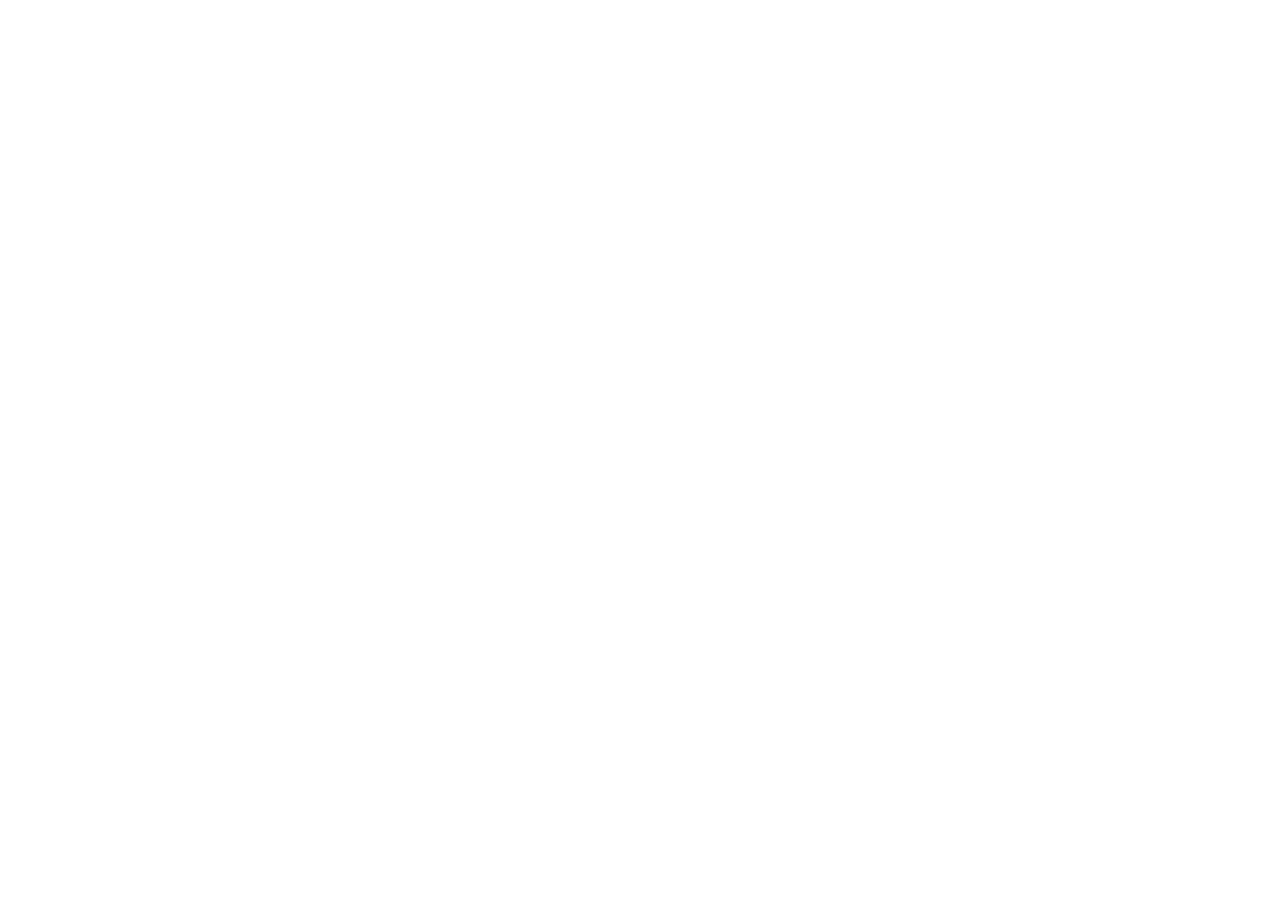
==== To do/index.html @ cd0bb6e5 "new to do" ====
<!DOCTYPE html>
<html lang="ru">
<head>
    <meta charset="UTF-8">
    <meta http-equiv="X-UA-Compatible" content="IE=edge">
    <meta name="viewport" content="width=device-width, initial-scale=1.0">
    <script defer src="./js/script.js"></script>
    <title>To do list</title>
</head>
<body>
    
</body>
</html>
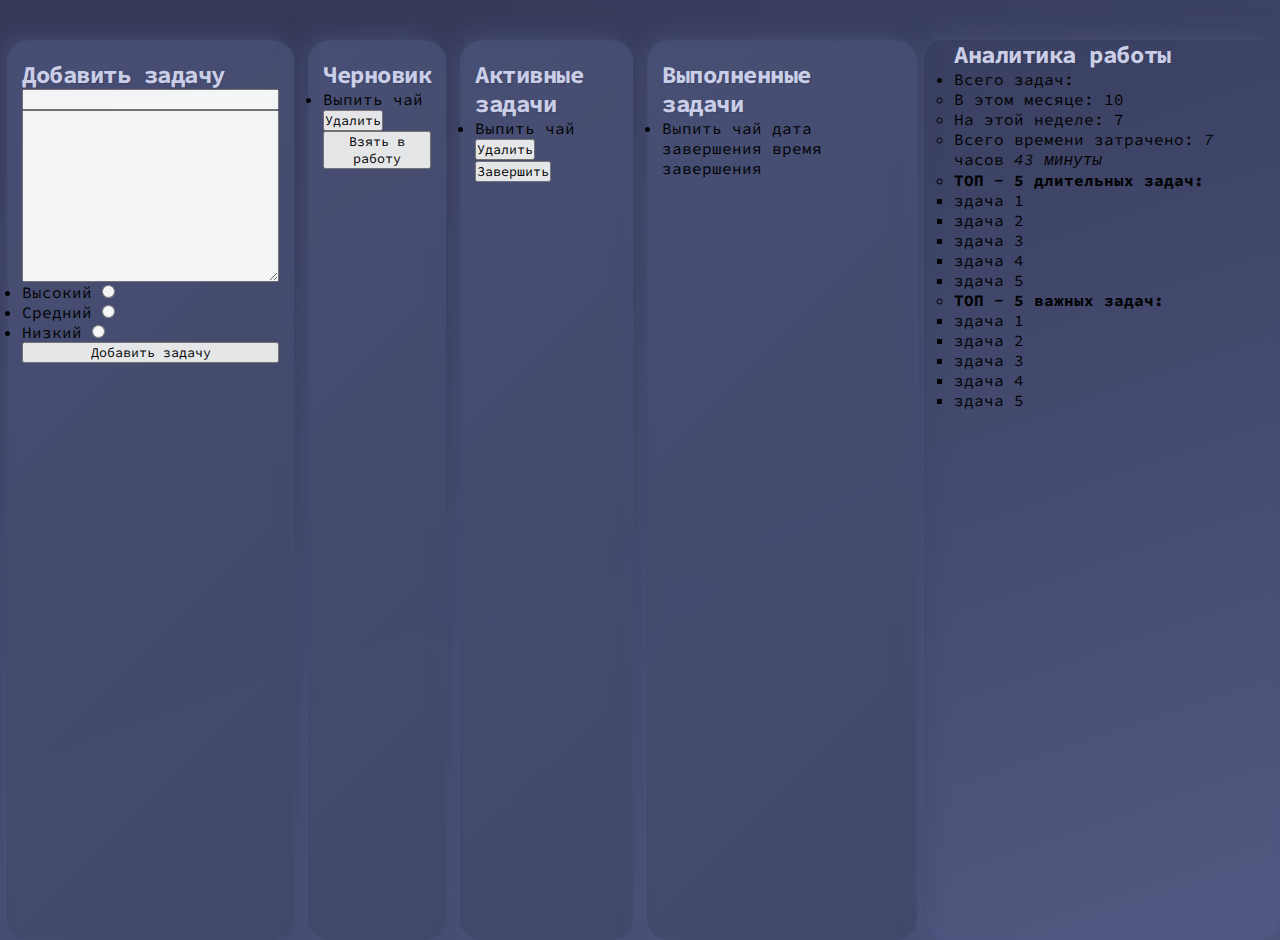
==== commit 2c267d4d: "HTML completed" ====
--- a/To do/index.html
+++ b/To do/index.html
@@ -4,10 +4,119 @@
     <meta charset="UTF-8">
     <meta http-equiv="X-UA-Compatible" content="IE=edge">
     <meta name="viewport" content="width=device-width, initial-scale=1.0">
+    <link rel="preconnect" href="https://fonts.googleapis.com">
+    <link rel="preconnect" href="https://fonts.gstatic.com" crossorigin>
+    <link href="https://fonts.googleapis.com/css2?family=Source+Code+Pro:wght@300;400;700&display=swap" rel="stylesheet">
+    <link rel="stylesheet" href="./style/style.css">
     <script defer src="./js/script.js"></script>
     <title>To do list</title>
 </head>
 <body>
+    <section class="main">
+        <section class="todo__wrap">
+            <div class="todo__wrap_task">
+                <h3 class="todo__title_task">Добавить задачу</h3>
+                <input type="text" class="header__task_header">
+                <textarea name="addTask"  cols="30" rows="10" class="task__description"></textarea>
+                <ul class="task__priority--wrap">
+                    <li class="task__priority--item">
+                        <span class="task__priority--header">Высокий</span>
+                        <input type="radio" name="priority" id="priority1">
+                    </li>
+                    <li class="task__priority--item">
+                        <span class="task__priority--header">Средний</span>
+                        <input type="radio" name="priority" id="priority2">
+                    </li>
+                    <li class="task__priority--item">
+                        <span class="task__priority--header">Низкий</span>
+                        <input type="radio" name="priority" id="priority3">
+                    </li>
+                </ul>
+                <button class="add_task" type="submit">Добавить задачу</button>
+            </div>
+            <div class="todo__wrap_task">
+                <h3 class="todo__backlog_task">Черновик</h3>
+                <ul class="backlog-list">
+                    <li class="backlog-list__item">Выпить чай</li>
+                    <button class="backlog-list__item--delete">Удалить</button>
+                    <button class="backlog-list__item--take-work">Взять в работу</button>
+                </ul>
+            </div>
+            <div class="todo__wrap_task">
+                <h3 class="todo__title_task">Активные задачи</h3>
+                <ul class="active__task--list">
+                    <li class="active__task--item">
+                        <span class="active-task__item--description">Выпить чай</span> 
+                        <button class="active-task__item--delete">Удалить</button>
+                        <button class="active-task__item--end-task">Завершить</button>
+                    </li>
+
+                </ul>
+            </div>
+            <div class="todo__wrap_task">
+                <h3 class="todo__title_task">Выполненные задачи</h3>
+                <ul class="complete-task__list">
+                    <li class="complete-task--item">
+                        <span class="complete-task__item--description">Выпить чай</span>
+                        <span class="complete-task__date-end">дата завершения</span>
+                        <span class="complete-task__time-end">время завершения</span>
+                    </li>
+                </ul>
+            </div>
+        </section>
+        <article class="aside_bar">
+            <h3 class="analytycs">Аналитика работы</h3>
+            <ul class="history__task_list">
+                <li class="history__data">
+                    <span class="history__data--total-task">Всего задач:</span>
+                    <ul class="total-task__list">
+                        <li class="total-task__list--month">
+                            В этом месяце: 
+                            <span class="total-task__item--number">10</span>
+                        </li>
+                        <li class="total-task__list--week">
+                            На этой неделе:
+                            <span class="total-task__item--number">7</span>
+                        </li>
+                        <li class="total-task__list--all-time">
+                            Всего времени затрачено:
+                            <span class="total-task__all-time--number">
+                                <i class="all-time__number--hour">7</i>
+                                часов
+                                <i class="all-time__number--minutes">43</i>
+                                <i class="all-time__number--text-minutes">минуты</i>
+                            </span>
+                        </li>
+                        <li class="total-task__list--week">
+                            <div class="top-long-time-task__box">
+                                <h4 class="top-long-time-task__title">ТОП - 5 длительных задач:</h4>
+                                <ul class="top-long-time-task__list">
+                                    <li class="top-long-time-task__item">здача 1</li>
+                                    <li class="top-long-time-task__item">здача 2</li>
+                                    <li class="top-long-time-task__item">здача 3</li>
+                                    <li class="top-long-time-task__item">здача 4</li>
+                                    <li class="top-long-time-task__item">здача 5</li>
+                                </ul>
+                            </div>
+                        </li>
+                        <li class="total-task__list--week">
+                            <div class="top-important-time-task__box">
+                                <h4 class="top-important-time-task__title">ТОП - 5 важных задач:</h4>
+                                <ul class="top-important-time-task__list">
+                                    <li class="top-important-time-task__item">здача 1</li>
+                                    <li class="top-important-time-task__item">здача 2</li>
+                                    <li class="top-important-time-task__item">здача 3</li>
+                                    <li class="top-important-time-task__item">здача 4</li>
+                                    <li class="top-important-time-task__item">здача 5</li>
+                                </ul>
+                            </div>
+                        </li>
+
+                    </ul>
+                </li>
+            </ul>
+        </article>
+    </section>
     
 </body>
 </html>--- a/To do/style/style.css
+++ b/To do/style/style.css
@@ -0,0 +1,53 @@
+
+* {
+    font-family: 'Source Code Pro', monospace;
+    padding: 0;
+    margin: 0;
+}
+
+h3 { 
+    font-family: 'Source Code Pro', monospace;
+    font-size: 24px;
+    line-height: 29px;
+    letter-spacing: -0.02em;
+    color: #D2D6EF;
+    text-shadow: 1px 1px 1px rgba(38, 43, 70, 0.32);
+}
+body {
+    background: #E5E5E5;
+    background: linear-gradient(341.13deg, #515982    0%, #353A59 90.62%);
+}
+.main {
+    margin-top: 40px;
+    display: flex;
+    justify-content: space-around;
+    height: 100vh;
+}
+.todo__wrap {
+    display: flex;
+
+}
+.todo__wrap_task {
+    display: flex;
+    flex-direction: column;
+    padding: 0 15px;
+    padding-top: 20px;
+    margin: 0 7px;
+    background: linear-gradient(135deg, #495076 0%, #424869 100%);
+    opacity: 0.95;
+    box-shadow: -6px -6px 24px rgba(85, 93, 131, 0.48), 8px 8px 22px rgba(54, 59, 87, 0.24), inset 1px 1px 1px rgba(38, 49, 105, 0.05), inset -1px -1px 4px rgba(83, 92, 136, 0.12);
+    border-radius: 21px;
+}
+.todo__title_task {
+}
+.aside_bar {
+    box-sizing: border-box;
+    opacity: 0.95;
+    box-shadow: -6px -6px 24px rgba(85, 93, 131, 0.48), 8px 8px 22px rgba(54, 59, 87, 0.24), inset 1px 1px 1px rgba(38, 49, 105, 0.05), inset -1px -1px 4px rgba(83, 92, 136, 0.12);
+    border-radius: 21px;
+    padding-left: 30px;
+    padding-right: 30px;
+}
+.analytycs {
+    
+}